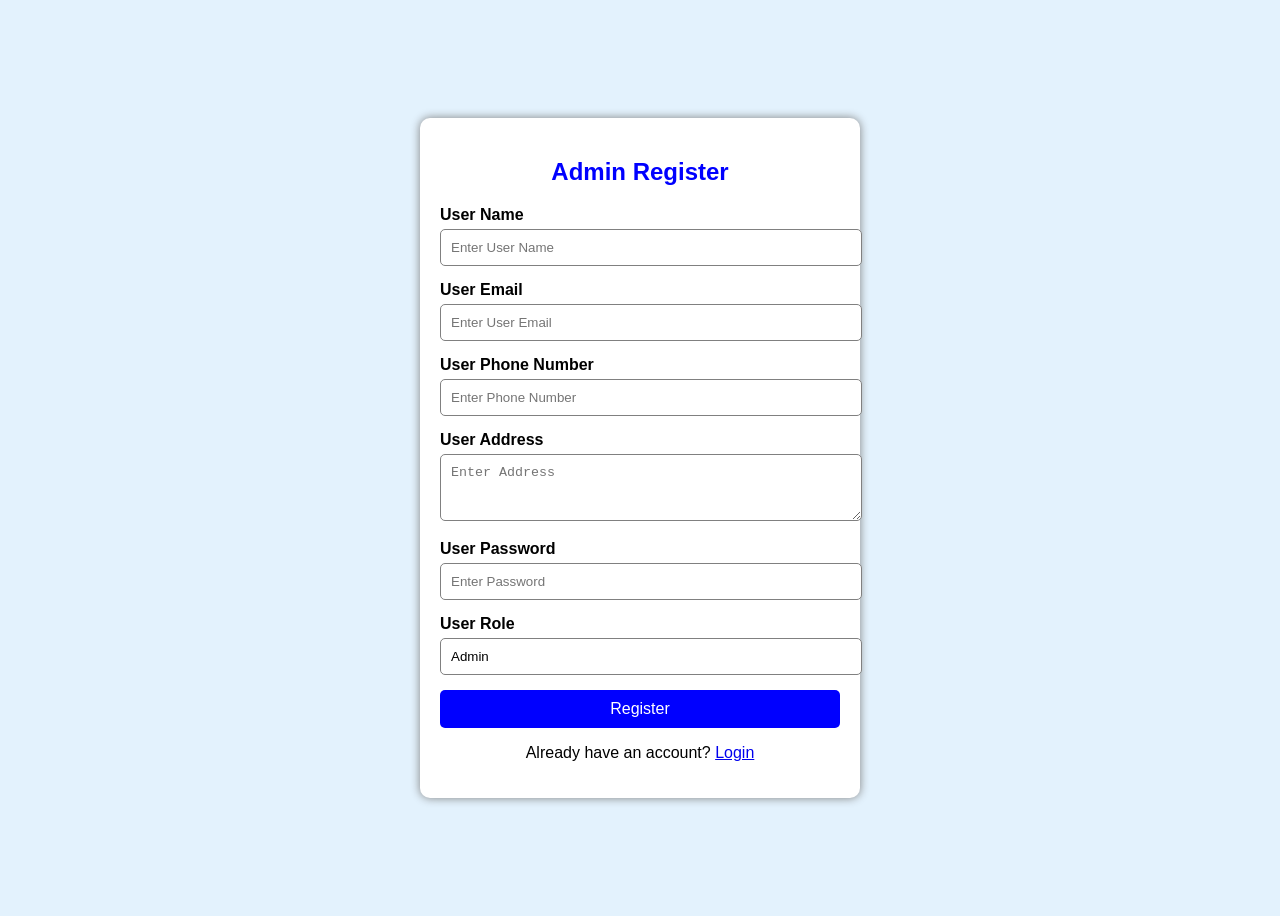
==== index.html @ f88b2764 "Add digital library project files Co-authored-by: Copilot <223556219+Copilot@users.noreply.github.co" ====
<!DOCTYPE html>
<html lang="en">
<head>
<meta charset="UTF-8">
<meta name="viewport" content="width=device-width, initial-scale=1.0">
<title>Register</title>

<style>

body{
    font-family:Arial,sans-serif;
    background:#e3f2fd;
    display:flex;
    justify-content:center;
    align-items:center;
    height:100vh;
}

.container{
    width:400px;
    background:white;
    padding:20px;
    border-radius:10px;
    box-shadow:0 0 10px gray;
}

h2{
    text-align:center;
    color:blue;
}

label{
    font-weight:bold;
}

input,textarea{
    width:100%;
    padding:10px;
    margin-top:5px;
    margin-bottom:15px;
    border:1px solid gray;
    border-radius:5px;
}

button{
    width:100%;
    padding:10px;
    background:blue;
    color:white;
    border:none;
    border-radius:5px;
    font-size:16px;
}

button:hover{
    background:darkblue;
}

</style>

</head>
<body>

<div class="container">

<h2>Admin Register</h2>

<form action="login.html">

<label>User Name</label>
<input type="text" placeholder="Enter User Name" required>

<label>User Email</label>
<input type="email" placeholder="Enter User Email" required>

<label>User Phone Number</label>
<input type="tel" placeholder="Enter Phone Number" required>

<label>User Address</label>
<textarea rows="3" placeholder="Enter Address"></textarea>

<label>User Password</label>
<input type="password" placeholder="Enter Password" required>

<label>User Role</label>
<input type="text" value="Admin" readonly>

<button type="submit">Register</button>

</form>

<p align="center">
Already have an account?
<a href="login.html">Login</a>
</p>

</div>

</body>
</html>
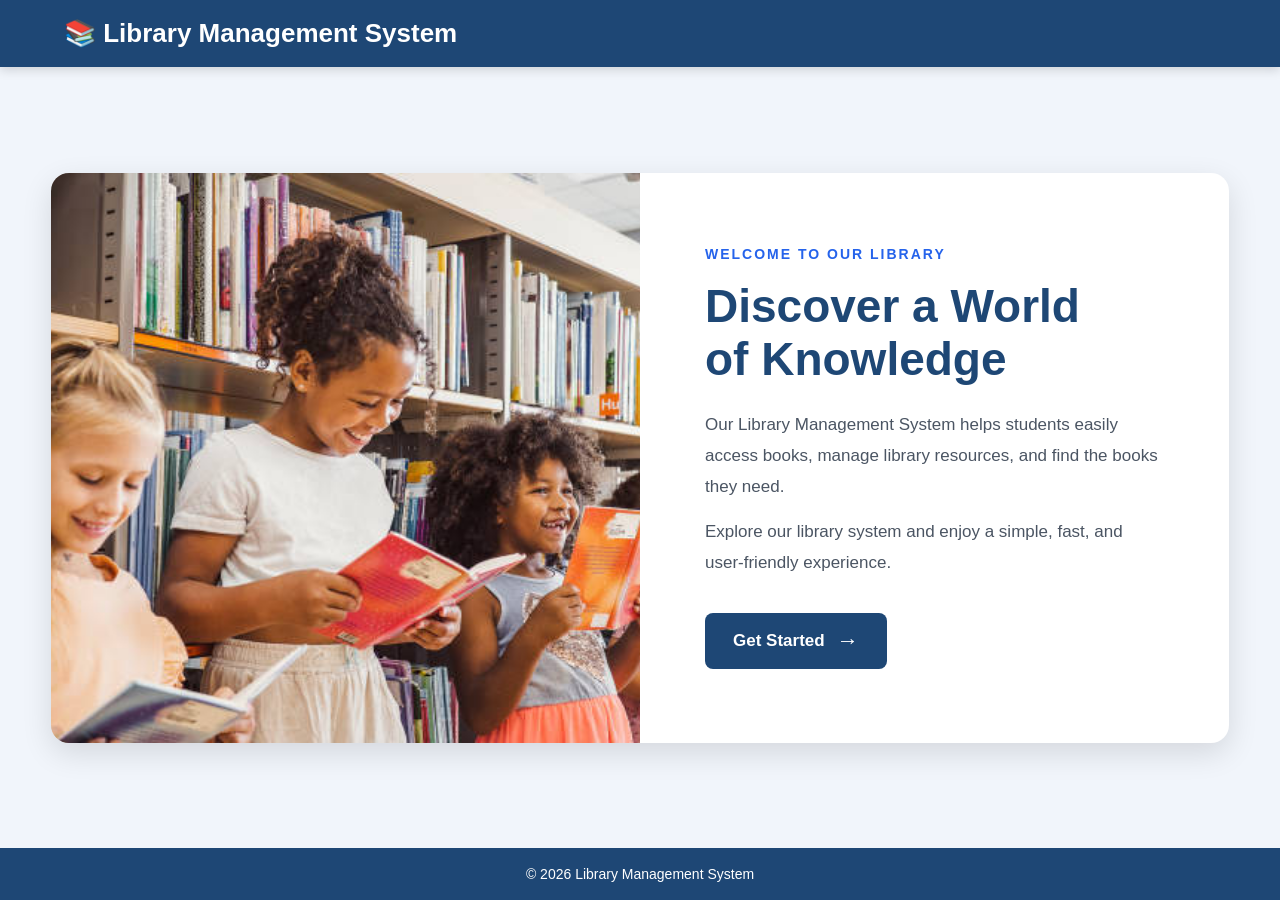
==== commit d3ed8fec: "Update library landing page Co-authored-by: Copilot <223556219+Copilot@users.noreply.github.com>" ====
--- a/index.html
+++ b/index.html
@@ -1,100 +1,87 @@
 <!DOCTYPE html>
 <html lang="en">
+
 <head>
-<meta charset="UTF-8">
-<meta name="viewport" content="width=device-width, initial-scale=1.0">
-<title>Register</title>
 
-<style>
+    <meta charset="UTF-8">
 
-body{
-    font-family:Arial,sans-serif;
-    background:#e3f2fd;
-    display:flex;
-    justify-content:center;
-    align-items:center;
-    height:100vh;
-}
+    <meta name="viewport"
+          content="width=device-width, initial-scale=1.0">
 
-.container{
-    width:400px;
-    background:white;
-    padding:20px;
-    border-radius:10px;
-    box-shadow:0 0 10px gray;
-}
+    <title>Library Management System</title>
 
-h2{
-    text-align:center;
-    color:blue;
-}
-
-label{
-    font-weight:bold;
-}
-
-input,textarea{
-    width:100%;
-    padding:10px;
-    margin-top:5px;
-    margin-bottom:15px;
-    border:1px solid gray;
-    border-radius:5px;
-}
-
-button{
-    width:100%;
-    padding:10px;
-    background:blue;
-    color:white;
-    border:none;
-    border-radius:5px;
-    font-size:16px;
-}
-
-button:hover{
-    background:darkblue;
-}
-
-</style>
+    <link rel="stylesheet" href="./WEEK ONE/css/ind.css">
 
 </head>
+
 <body>
 
-<div class="container">
+    <header class="header">
 
-<h2>Admin Register</h2>
+        <div class="logo">
+            📚 Library Management System
+        </div>
 
-<form action="login.html">
+    </header>
 
-<label>User Name</label>
-<input type="text" placeholder="Enter User Name" required>
 
-<label>User Email</label>
-<input type="email" placeholder="Enter User Email" required>
+    <main class="main-container">
 
-<label>User Phone Number</label>
-<input type="tel" placeholder="Enter Phone Number" required>
+        <section class="welcome-box">
 
-<label>User Address</label>
-<textarea rows="3" placeholder="Enter Address"></textarea>
+            <div class="image-container">
 
-<label>User Password</label>
-<input type="password" placeholder="Enter Password" required>
+                <img
+                    src="./WEEK ONE/assets/image1.jpg"
+                    alt="Library Image"
+                >
 
-<label>User Role</label>
-<input type="text" value="Admin" readonly>
+            </div>
 
-<button type="submit">Register</button>
 
-</form>
+            <div class="welcome-content">
 
-<p align="center">
-Already have an account?
-<a href="login.html">Login</a>
-</p>
+                <p class="small-title">
+                    WELCOME TO OUR LIBRARY
+                </p>
 
-</div>
+                <h1>
+                    Discover a World
+                    <br>
+                    of Knowledge
+                </h1>
+
+                <p class="description">
+                    Our Library Management System helps students
+                    easily access books, manage library resources,
+                    and find the books they need.
+                </p>
+
+                <p class="description">
+                    Explore our library system and enjoy a simple,
+                    fast, and user-friendly experience.
+                </p>
+
+                <a href="./WEEK ONE/page/login.html" class="get-started">
+                    Get Started
+                    <span>→</span>
+                </a>
+
+            </div>
+
+        </section>
+
+    </main>
+
+
+    <footer class="footer">
+
+        <p>
+            &copy; 2026 Library Management System
+        </p>
+
+    </footer>
 
 </body>
+
 </html>
--- a/WEEK ONE/css/ind.css
+++ b/WEEK ONE/css/ind.css
@@ -0,0 +1,374 @@
+* {
+    margin: 0;
+    padding: 0;
+    box-sizing: border-box;
+}
+
+
+/* =========================
+   BODY
+========================= */
+
+body {
+    font-family: Arial, Helvetica, sans-serif;
+
+    background-color: #f1f5fb;
+
+    color: #1f2937;
+
+    min-height: 100vh;
+
+    display: flex;
+
+    flex-direction: column;
+}
+
+
+/* =========================
+   HEADER
+========================= */
+
+.header {
+    width: 100%;
+
+    background-color: #1e4775;
+
+    color: white;
+
+    padding: 18px 5%;
+
+    box-shadow: 0 3px 10px rgba(0, 0, 0, 0.15);
+}
+
+
+.logo {
+    font-size: 26px;
+
+    font-weight: bold;
+}
+
+
+/* =========================
+   MAIN CONTAINER
+========================= */
+
+.main-container {
+    flex: 1;
+
+    width: 100%;
+
+    padding: 50px 4%;
+
+    display: flex;
+
+    align-items: center;
+
+    justify-content: center;
+}
+
+
+/* =========================
+   WELCOME BOX
+========================= */
+
+.welcome-box {
+    width: 100%;
+
+    max-width: 1200px;
+
+    height: 570px;
+
+    background-color: white;
+
+    border-radius: 18px;
+
+    overflow: hidden;
+
+    display: flex;
+
+    box-shadow: 0 10px 30px rgba(0, 0, 0, 0.12);
+}
+
+
+/* =========================
+   IMAGE CONTAINER
+========================= */
+
+.image-container {
+    width: 50%;
+
+    height: 570px;
+
+    overflow: hidden;
+
+    background-color: #ddd;
+}
+
+
+/* =========================
+   FULL IMAGE
+========================= */
+
+.image-container img {
+    width: 100%;
+
+    height: 100%;
+
+    display: block;
+
+    object-fit: cover;
+
+    object-position: center;
+
+    image-rendering: auto;
+}
+
+
+/* =========================
+   WELCOME CONTENT
+========================= */
+
+.welcome-content {
+    width: 50%;
+
+    height: 570px;
+
+    padding: 65px;
+
+    display: flex;
+
+    flex-direction: column;
+
+    justify-content: center;
+}
+
+
+/* =========================
+   SMALL TITLE
+========================= */
+
+.small-title {
+    color: #2563eb;
+
+    font-size: 14px;
+
+    font-weight: bold;
+
+    letter-spacing: 2px;
+
+    margin-bottom: 18px;
+}
+
+
+/* =========================
+   MAIN HEADING
+========================= */
+
+.welcome-content h1 {
+    color: #1e4775;
+
+    font-size: 46px;
+
+    line-height: 1.15;
+
+    margin-bottom: 25px;
+}
+
+
+/* =========================
+   DESCRIPTION
+========================= */
+
+.description {
+    color: #4b5563;
+
+    font-size: 17px;
+
+    line-height: 1.8;
+
+    margin-bottom: 15px;
+}
+
+
+/* =========================
+   GET STARTED BUTTON
+========================= */
+
+.get-started {
+    width: fit-content;
+
+    margin-top: 20px;
+
+    padding: 15px 28px;
+
+    background-color: #1e4775;
+
+    color: white;
+
+    text-decoration: none;
+
+    border-radius: 8px;
+
+    font-size: 17px;
+
+    font-weight: bold;
+
+    display: inline-flex;
+
+    align-items: center;
+
+    gap: 12px;
+
+    transition: 0.3s;
+}
+
+
+.get-started:hover {
+    background-color: #2563eb;
+
+    transform: translateY(-2px);
+
+    box-shadow: 0 5px 15px rgba(0, 0, 0, 0.15);
+}
+
+
+.get-started span {
+    font-size: 22px;
+}
+
+
+/* =========================
+   FOOTER
+========================= */
+
+.footer {
+    background-color: #1e4775;
+
+    color: white;
+
+    text-align: center;
+
+    padding: 18px;
+}
+
+
+.footer p {
+    font-size: 14px;
+}
+
+
+/* =========================
+   TABLET
+========================= */
+
+@media (max-width: 900px) {
+
+    .main-container {
+        padding: 30px;
+    }
+
+
+    .welcome-box {
+        height: auto;
+
+        flex-direction: column;
+    }
+
+
+    .image-container {
+        width: 100%;
+
+        height: 400px;
+    }
+
+
+    .image-container img {
+        width: 100%;
+
+        height: 400px;
+
+        object-fit: cover;
+    }
+
+
+    .welcome-content {
+        width: 100%;
+
+        height: auto;
+
+        padding: 45px;
+    }
+
+
+    .welcome-content h1 {
+        font-size: 38px;
+    }
+
+}
+
+
+/* =========================
+   MOBILE
+========================= */
+
+@media (max-width: 600px) {
+
+    .logo {
+        font-size: 21px;
+    }
+
+
+    .main-container {
+        padding: 20px 15px;
+    }
+
+
+    .welcome-box {
+        width: 100%;
+
+        border-radius: 12px;
+    }
+
+
+    .image-container {
+        width: 100%;
+
+        height: 280px;
+    }
+
+
+    .image-container img {
+        width: 100%;
+
+        height: 280px;
+
+        object-fit: cover;
+    }
+
+
+    .welcome-content {
+        width: 100%;
+
+        padding: 30px 25px;
+    }
+
+
+    .welcome-content h1 {
+        font-size: 32px;
+    }
+
+
+    .description {
+        font-size: 15px;
+
+        line-height: 1.6;
+    }
+
+
+    .get-started {
+        font-size: 15px;
+
+        padding: 13px 22px;
+    }
+
+}
